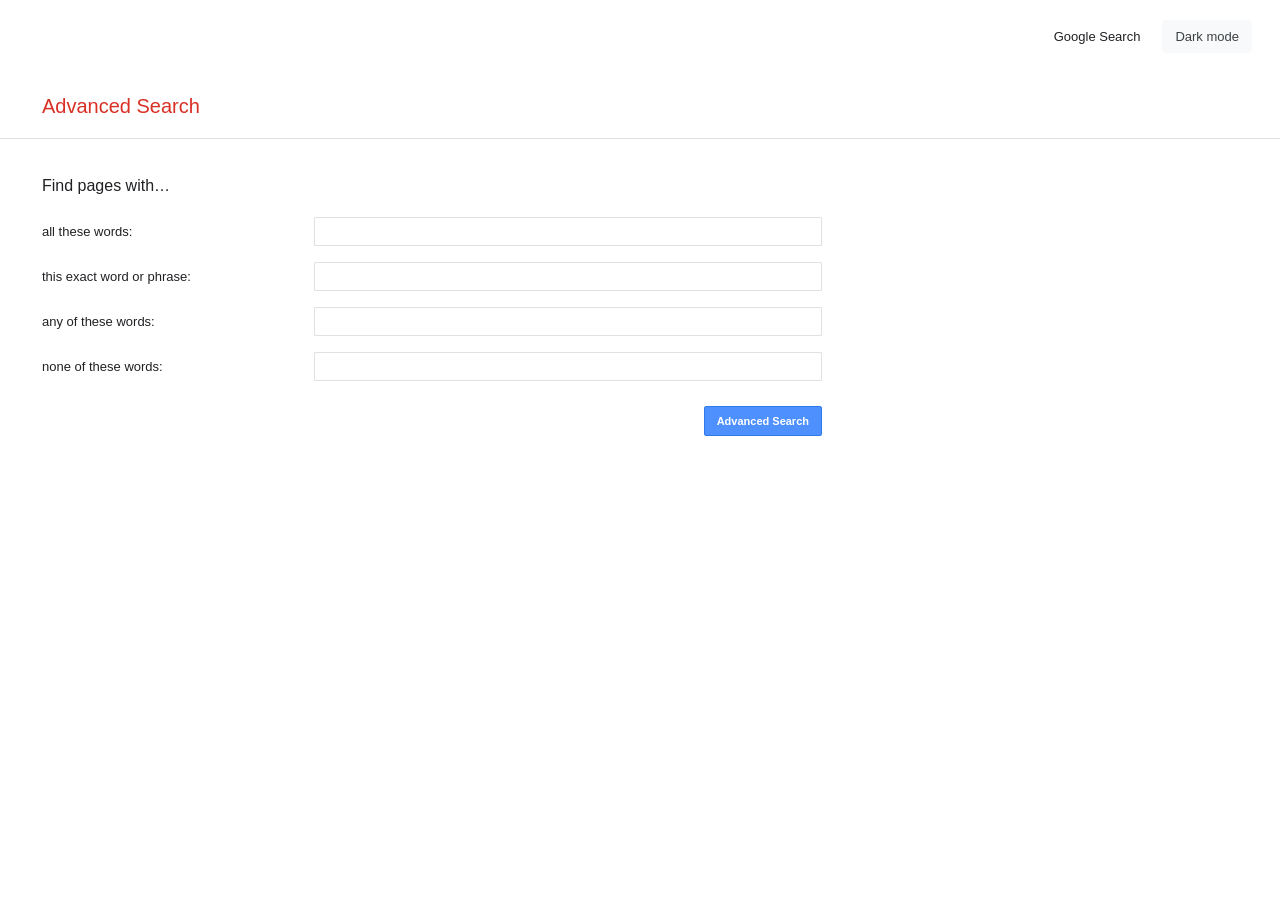
==== advanced.html @ 3ca193f4 "aaa" ====
<!DOCTYPE html>
<html lang="en">
    <head>
        <meta charset="UTF-8">
        <meta name="viewport" content="width=device-width, initial-scale=1">
        <title>Google Advanced Search</title>
        <link rel="stylesheet" href="style.css">
    </head>
    <body>
        <nav class="top-nav" aria-label="Search options">
            <a href="index.html">Google Search</a>
            <button class="theme-toggle" id="theme-toggle" type="button" aria-pressed="false">Dark mode</button>
        </nav>

        <header class="advanced-header">
            <h1>Advanced Search</h1>
        </header>
        <main class="advanced-main">
            <h2>Find pages with…</h2>
            <form action="https://www.google.com/search" method="get">
                <div class="advanced-row">
                    <label for="all-words">all these words:</label>
                    <input id="all-words" type="text" name="as_q">
                </div>
                <div class="advanced-row">
                    <label for="exact-phrase">this exact word or phrase:</label>
                    <input id="exact-phrase" type="text" name="as_epq">
                </div>
                <div class="advanced-row">
                    <label for="any-words">any of these words:</label>
                    <input id="any-words" type="text" name="as_oq">
                </div>
                <div class="advanced-row">
                    <label for="none-words">none of these words:</label>
                    <input id="none-words" type="text" name="as_eq">
                </div>
                <div class="advanced-submit">
                    <input type="submit" value="Advanced Search">
                </div>
            </form>
        </main>
        <script src="theme.js"></script>
    </body>
</html>
---- style.css ----
* {
    box-sizing: border-box;
}

:root {
    color-scheme: light;
    --page-background: #fff;
    --text-color: #202124;
    --muted-text-color: #70757a;
    --input-background: #fff;
    --input-border: #dfe1e5;
    --button-background: #f8f9fa;
    --button-text: #3c4043;
    --button-border: #f8f9fa;
}

body.dark-theme {
    color-scheme: dark;
    --page-background: #202124;
    --text-color: #e8eaed;
    --muted-text-color: #9aa0a6;
    --input-background: #303134;
    --input-border: #5f6368;
    --button-background: #303134;
    --button-text: #e8eaed;
    --button-border: #5f6368;
}

body {
    background: var(--page-background);
    color: var(--text-color);
    margin: 0;
    font-family: Arial, sans-serif;
    transition: background-color 180ms ease, color 180ms ease;
}

a {
    color: var(--text-color);
    font-size: 13px;
    text-decoration: none;
}

a:hover {
    text-decoration: underline;
}

.top-nav {
    align-items: center;
    display: flex;
    gap: 22px;
    justify-content: flex-end;
    padding: 20px 28px;
}

.theme-toggle {
    background: var(--button-background);
    border: 1px solid var(--button-border);
    border-radius: 4px;
    color: var(--button-text);
    cursor: pointer;
    font: inherit;
    font-size: 13px;
    padding: 8px 12px;
}

.theme-toggle:hover {
    border-color: #9aa0a6;
}

.theme-toggle:focus-visible {
    outline: 2px solid #4285f4;
    outline-offset: 2px;
}

.home {
    margin: 105px auto 0;
    max-width: 584px;
    padding: 0 20px;
    text-align: center;
}

.wordmark {
    font-family: "Product Sans", "Google Sans", Arial, sans-serif;
    font-size: 84px;
    font-weight: 500;
    letter-spacing: -7px;
    line-height: 1;
    margin: 0 0 29px;
}

.blue {
    color: #4285f4;
}

.red {
    color: #ea4335;
}

.yellow {
    color: #fbbc05;
}

.green {
    color: #34a853;
}

.search-box {
    background: var(--input-background);
    border: 1px solid var(--input-border);
    border-radius: 24px;
    color: var(--text-color);
    font-size: 16px;
    height: 46px;
    outline: none;
    padding: 0 20px;
    width: 100%;
}

.search-box:hover,
.search-box:focus {
    border-color: transparent;
    box-shadow: 0 1px 6px rgb(32 33 36 / 28%);
}

.search-buttons {
    display: flex;
    gap: 12px;
    justify-content: center;
    margin-top: 29px;
}

.button {
    background: var(--button-background);
    border: 1px solid var(--button-border);
    border-radius: 4px;
    color: var(--button-text);
    cursor: pointer;
    font-size: 14px;
    padding: 10px 16px;
}

.button:hover {
    border-color: #dadce0;
    box-shadow: 0 1px 1px rgb(0 0 0 / 10%);
}

.image-wordmark {
    position: relative;
}

.image-label {
    bottom: 3px;
    color: #4285f4;
    font-size: 16px;
    letter-spacing: 0;
    position: absolute;
    transform: translateX(7px);
}

.advanced-header {
    border-bottom: 1px solid var(--input-border);
    padding: 0 42px 20px;
}

.advanced-header h1 {
    color: #d93025;
    font-size: 20px;
    font-weight: 400;
    margin: 22px 0 0;
}

.advanced-main {
    margin: 38px 42px;
    max-width: 780px;
}

.advanced-main h2 {
    font-size: 16px;
    font-weight: 400;
    margin: 0 0 22px;
}

.advanced-row {
    align-items: center;
    display: grid;
    gap: 18px;
    grid-template-columns: minmax(190px, 1fr) minmax(250px, 2fr);
    margin: 0 0 16px;
}

.advanced-row label {
    font-size: 13px;
}

.advanced-row input {
    background: var(--input-background);
    border: 1px solid var(--input-border);
    border-radius: 1px;
    color: var(--text-color);
    font-size: 13px;
    height: 29px;
    padding: 4px 8px;
    width: 100%;
}

.advanced-row input:focus {
    border-color: #4d90fe;
    box-shadow: inset 0 1px 2px rgb(0 0 0 / 30%);
    outline: none;
}

.advanced-submit {
    display: flex;
    justify-content: flex-end;
    margin-left: calc(33.333% + 6px);
    margin-top: 25px;
}

.advanced-submit input {
    background: #4d90fe;
    border: 1px solid #3079ed;
    border-radius: 2px;
    color: #fff;
    cursor: pointer;
    font-size: 11px;
    font-weight: bold;
    height: 30px;
    padding: 0 12px;
}

.advanced-submit input:hover {
    background: #357ae8;
}

.visually-hidden {
    clip: rect(0, 0, 0, 0);
    clip-path: inset(50%);
    height: 1px;
    overflow: hidden;
    position: absolute;
    white-space: nowrap;
    width: 1px;
}

.ai-credit {
    bottom: 16px;
    color: var(--muted-text-color);
    font-family: "Google Sans", "Product Sans", Arial, sans-serif;
    font-size: 12px;
    left: 18px;
    position: fixed;
}

@media (max-width: 600px) {
    .home {
        margin-top: 70px;
    }

    .advanced-header {
        padding-left: 22px;
        padding-right: 22px;
    }

    .advanced-main {
        margin: 30px 22px;
    }

    .advanced-row {
        align-items: stretch;
        gap: 7px;
        grid-template-columns: 1fr;
    }

    .advanced-submit {
        margin-left: 0;
    }
}
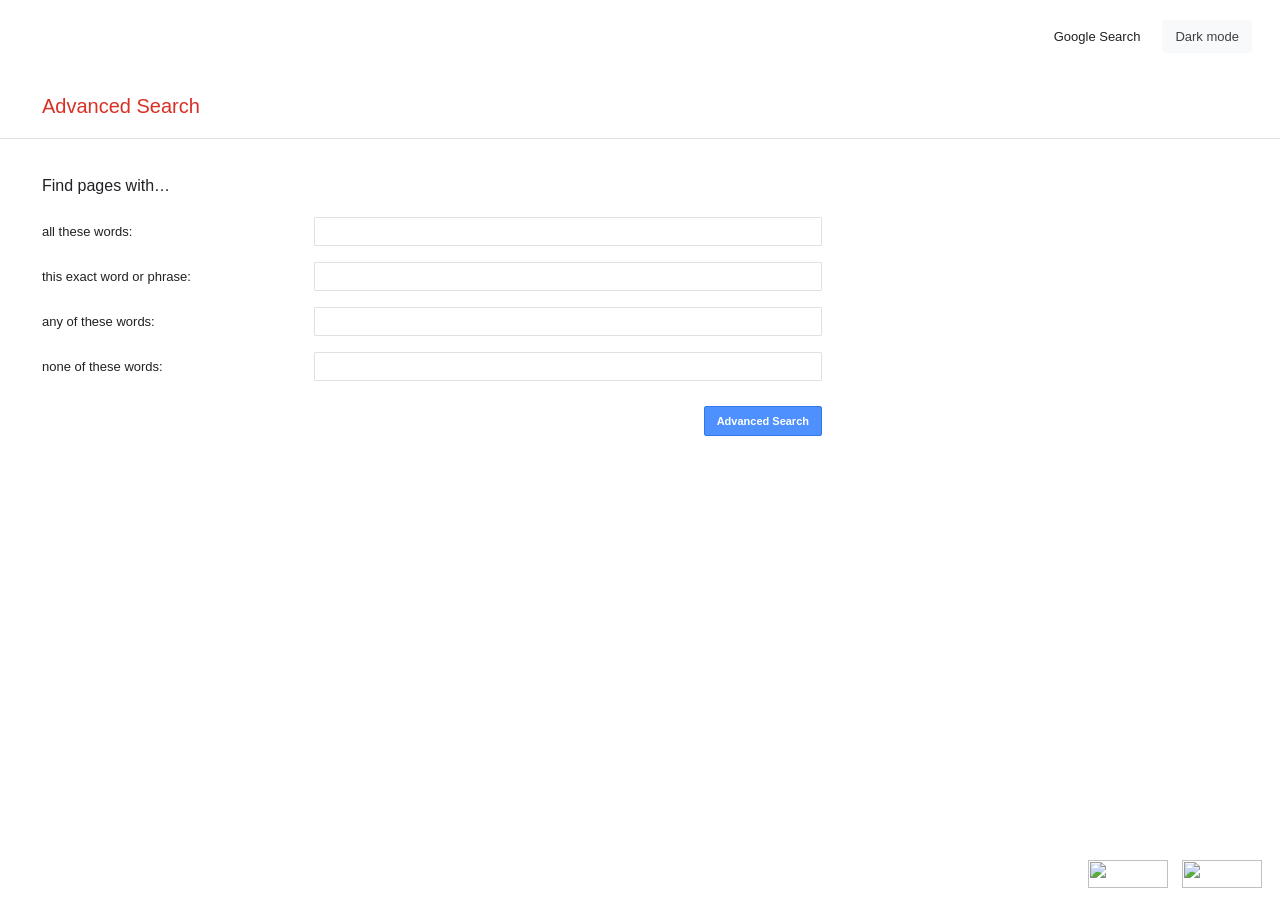
==== commit 35d51217: "aaa" ====
--- a/advanced.html
+++ b/advanced.html
@@ -39,6 +39,15 @@
                 </div>
             </form>
         </main>
+        <nav class="validator-links" aria-label="Validators">
+            <a id="html-validator" href="https://validator.w3.org/nu/" aria-label="Validate HTML">
+                <img src="https://www.w3.org/Icons/valid-html401" alt="">
+            </a>
+            <a id="css-validator" href="https://jigsaw.w3.org/css-validator/" aria-label="Validate CSS">
+                <img src="https://jigsaw.w3.org/css-validator/images/vcss" alt="">
+            </a>
+        </nav>
+        <script src="validators.js"></script>
         <script src="theme.js"></script>
     </body>
 </html>
--- a/style.css
+++ b/style.css
@@ -233,10 +233,11 @@
 }
 
 .visually-hidden {
-    clip: rect(0, 0, 0, 0);
-    clip-path: inset(50%);
+    border: 0;
     height: 1px;
+    margin: -1px;
     overflow: hidden;
+    padding: 0;
     position: absolute;
     white-space: nowrap;
     width: 1px;
@@ -251,6 +252,35 @@
     position: fixed;
 }
 
+.validator-links {
+    bottom: 12px;
+    display: flex;
+    gap: 14px;
+    position: fixed;
+    right: 18px;
+}
+
+.validator-links a {
+    color: var(--muted-text-color);
+    display: flex;
+    width: 80px;
+    height: 28px;
+}
+
+.validator-links a:hover {
+    color: var(--text-color);
+}
+
+.validator-links img {
+    height: 100%;
+    object-fit: contain;
+    width: 100%;
+}
+
+.validator-links #css-validator img {
+    border: 0;
+}
+
 @media (max-width: 600px) {
     .home {
         margin-top: 70px;
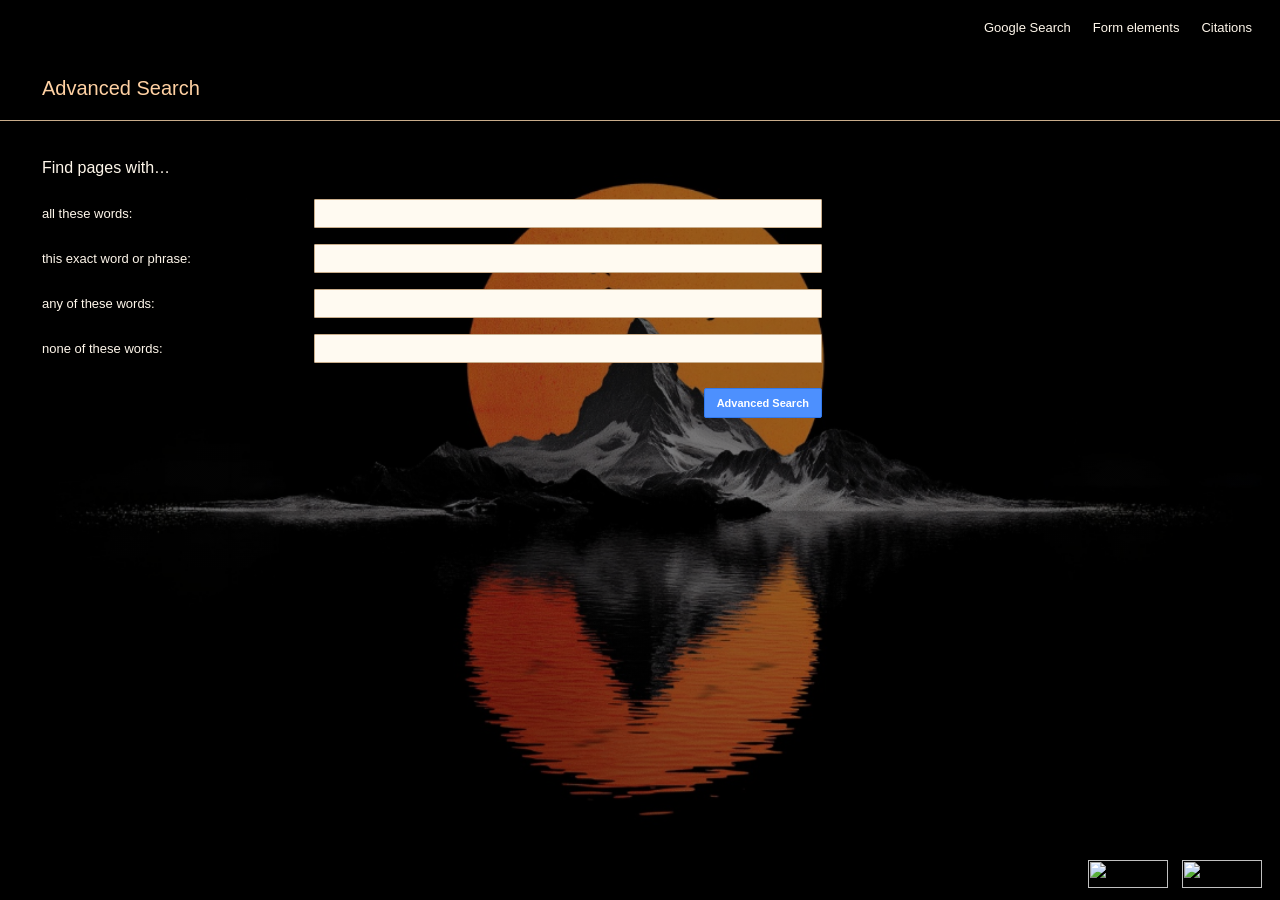
==== commit f9df99cf: "Add form showcase and citations Co-authored-by: Copilot <223556219+Copilot@users.noreply.github.com>" ====
--- a/advanced.html
+++ b/advanced.html
@@ -9,7 +9,8 @@
     <body>
         <nav class="top-nav" aria-label="Search options">
             <a href="index.html">Google Search</a>
-            <button class="theme-toggle" id="theme-toggle" type="button" aria-pressed="false">Dark mode</button>
+            <a href="forms.html">Form elements</a>
+            <a href="https://github.com/Matyas6769/googlesearch/blob/main/citace.md">Citations</a>
         </nav>
 
         <header class="advanced-header">
@@ -40,14 +41,12 @@
             </form>
         </main>
         <nav class="validator-links" aria-label="Validators">
-            <a id="html-validator" href="https://validator.w3.org/nu/" aria-label="Validate HTML">
+            <a href="https://validator.w3.org/nu/?doc=https%3A%2F%2Fmatyas6769.github.io%2Fmatyasgoogle%2Fadvanced.html" aria-label="Validate HTML">
                 <img src="https://www.w3.org/Icons/valid-html401" alt="">
             </a>
-            <a id="css-validator" href="https://jigsaw.w3.org/css-validator/" aria-label="Validate CSS">
+            <a href="https://jigsaw.w3.org/css-validator/validator?uri=https%3A%2F%2Fmatyas6769.github.io%2Fmatyasgoogle%2Fstyle.css" aria-label="Validate CSS">
                 <img src="https://jigsaw.w3.org/css-validator/images/vcss" alt="">
             </a>
         </nav>
-        <script src="validators.js"></script>
-        <script src="theme.js"></script>
     </body>
 </html>
--- a/style.css
+++ b/style.css
@@ -4,34 +4,27 @@
 
 :root {
     color-scheme: light;
-    --page-background: #fff;
-    --text-color: #202124;
-    --muted-text-color: #70757a;
-    --input-background: #fff;
-    --input-border: #dfe1e5;
-    --button-background: #f8f9fa;
-    --button-text: #3c4043;
-    --button-border: #f8f9fa;
-}
-
-body.dark-theme {
-    color-scheme: dark;
-    --page-background: #202124;
-    --text-color: #e8eaed;
-    --muted-text-color: #9aa0a6;
-    --input-background: #303134;
-    --input-border: #5f6368;
-    --button-background: #303134;
-    --button-text: #e8eaed;
-    --button-border: #5f6368;
+    --text-color: #fff7eb;
+    --muted-text-color: #f0dfc9;
+    --input-background: #fffaf1;
+    --input-border: #c9ad8b;
+    --button-background: #f4e6d1;
+    --button-text: #38291e;
+    --button-border: #d8bd9b;
 }
 
 body {
-    background: var(--page-background);
+    background-color: #ead5b6;
+    background-image:
+        linear-gradient(rgb(0 0 0 / 38%), rgb(0 0 0 / 38%)),
+        url("autumn-wallpaper.png");
+    background-attachment: fixed;
+    background-position: center;
+    background-size: cover;
     color: var(--text-color);
+    min-height: 100vh;
     margin: 0;
     font-family: Arial, sans-serif;
-    transition: background-color 180ms ease, color 180ms ease;
 }
 
 a {
@@ -50,26 +43,6 @@
     gap: 22px;
     justify-content: flex-end;
     padding: 20px 28px;
-}
-
-.theme-toggle {
-    background: var(--button-background);
-    border: 1px solid var(--button-border);
-    border-radius: 4px;
-    color: var(--button-text);
-    cursor: pointer;
-    font: inherit;
-    font-size: 13px;
-    padding: 8px 12px;
-}
-
-.theme-toggle:hover {
-    border-color: #9aa0a6;
-}
-
-.theme-toggle:focus-visible {
-    outline: 2px solid #4285f4;
-    outline-offset: 2px;
 }
 
 .home {
@@ -82,10 +55,14 @@
 .wordmark {
     font-family: "Product Sans", "Google Sans", Arial, sans-serif;
     font-size: 84px;
-    font-weight: 500;
+    font-weight: 700;
     letter-spacing: -7px;
     line-height: 1;
     margin: 0 0 29px;
+}
+
+.wordmark > span:not(.image-label) {
+    color: #fff;
 }
 
 .blue {
@@ -108,7 +85,7 @@
     background: var(--input-background);
     border: 1px solid var(--input-border);
     border-radius: 24px;
-    color: var(--text-color);
+    color: #202124;
     font-size: 16px;
     height: 46px;
     outline: none;
@@ -163,7 +140,7 @@
 }
 
 .advanced-header h1 {
-    color: #d93025;
+    color: #ffd1a3;
     font-size: 20px;
     font-weight: 400;
     margin: 22px 0 0;
@@ -196,7 +173,7 @@
     background: var(--input-background);
     border: 1px solid var(--input-border);
     border-radius: 1px;
-    color: var(--text-color);
+    color: #202124;
     font-size: 13px;
     height: 29px;
     padding: 4px 8px;
@@ -232,6 +209,154 @@
     background: #357ae8;
 }
 
+.forms-main {
+    margin: 34px auto 100px;
+    max-width: 1080px;
+    padding: 0 24px;
+}
+
+.forms-main h1 {
+    margin: 0 0 10px;
+}
+
+.forms-intro {
+    margin: 0 0 24px;
+}
+
+.forms-panel {
+    background: rgb(255 250 241 / 96%);
+    border: 1px solid var(--input-border);
+    border-radius: 12px;
+    box-shadow: 0 12px 36px rgb(0 0 0 / 24%);
+    color: #38291e;
+    padding: 28px;
+}
+
+.forms-panel h2 {
+    font-size: 19px;
+    margin: 0 0 20px;
+}
+
+.form-grid {
+    display: grid;
+    gap: 20px;
+    grid-template-columns: repeat(auto-fit, minmax(220px, 1fr));
+}
+
+.form-field {
+    display: flex;
+    flex-direction: column;
+    gap: 7px;
+}
+
+.form-field label,
+.form-field legend {
+    font-size: 13px;
+    font-weight: bold;
+}
+
+.form-field input:not([type="checkbox"]):not([type="radio"]):not([type="range"]):not([type="color"]),
+.form-field select,
+.form-field textarea {
+    background: #fff;
+    border: 1px solid #b9a58d;
+    border-radius: 5px;
+    color: #202124;
+    font: inherit;
+    min-height: 40px;
+    padding: 8px 10px;
+    width: 100%;
+}
+
+.form-field input[type="file"] {
+    padding: 7px;
+}
+
+.form-field input[type="color"] {
+    background: #fff;
+    border: 1px solid #b9a58d;
+    border-radius: 5px;
+    height: 40px;
+    padding: 4px;
+    width: 100%;
+}
+
+.form-field input[type="range"] {
+    accent-color: #b85d36;
+    width: 100%;
+}
+
+.form-field textarea {
+    min-height: 110px;
+    resize: vertical;
+}
+
+.form-field fieldset {
+    border: 1px solid #c9ad8b;
+    border-radius: 6px;
+    margin: 0;
+    min-height: 100%;
+    padding: 12px;
+}
+
+.choice-list {
+    display: flex;
+    flex-wrap: wrap;
+    gap: 10px 18px;
+    margin-top: 8px;
+}
+
+.choice-list label {
+    align-items: center;
+    display: inline-flex;
+    font-weight: normal;
+    gap: 7px;
+}
+
+.form-actions {
+    border-top: 1px solid #d8c6ae;
+    display: flex;
+    flex-wrap: wrap;
+    gap: 12px;
+    margin-top: 26px;
+    padding-top: 20px;
+}
+
+.form-actions button,
+.form-actions input {
+    background: #f4e6d1;
+    border: 1px solid #b9a58d;
+    border-radius: 5px;
+    color: #38291e;
+    cursor: pointer;
+    font: inherit;
+    padding: 10px 16px;
+}
+
+.form-actions .primary-action {
+    background: #8c472d;
+    border-color: #8c472d;
+    color: #fff;
+}
+
+.form-actions input[type="image"] {
+    border-radius: 5px;
+    height: 40px;
+    object-fit: cover;
+    width: 72px;
+}
+
+.form-actions button:hover,
+.form-actions input:hover {
+    filter: brightness(.94);
+}
+
+.form-note {
+    color: #705b49;
+    font-size: 13px;
+    margin: 18px 0 0;
+}
+
 .visually-hidden {
     border: 0;
     height: 1px;
@@ -304,4 +429,13 @@
     .advanced-submit {
         margin-left: 0;
     }
-}
+
+    .forms-main {
+        margin-top: 24px;
+        padding: 0 14px;
+    }
+
+    .forms-panel {
+        padding: 18px;
+    }
+}
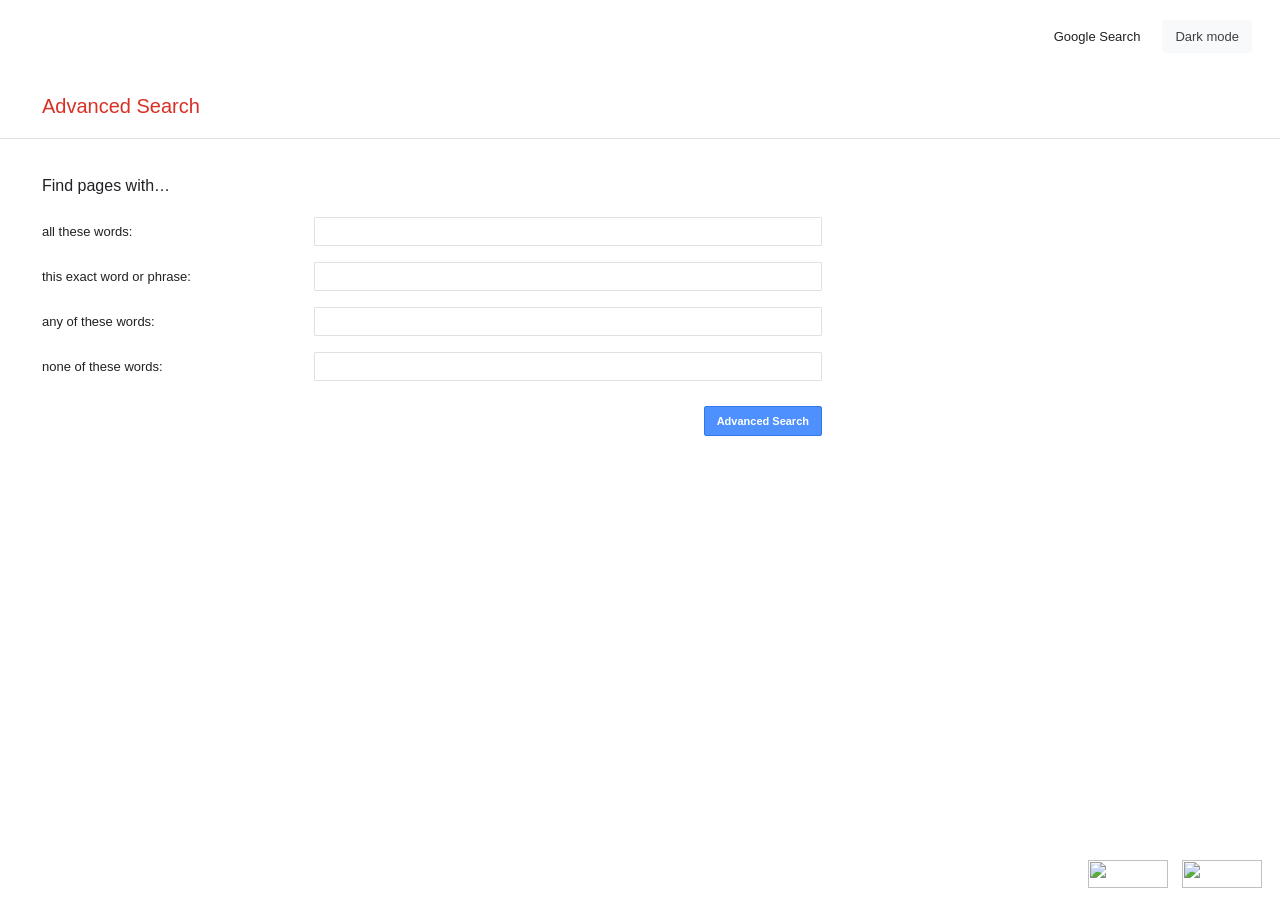
==== commit 8544410f: "aaa" ====
--- a/advanced.html
+++ b/advanced.html
@@ -9,8 +9,7 @@
     <body>
         <nav class="top-nav" aria-label="Search options">
             <a href="index.html">Google Search</a>
-            <a href="forms.html">Form elements</a>
-            <a href="https://github.com/Matyas6769/googlesearch/blob/main/citace.md">Citations</a>
+            <button class="theme-toggle" id="theme-toggle" type="button" aria-pressed="false">Dark mode</button>
         </nav>
 
         <header class="advanced-header">
@@ -41,12 +40,14 @@
             </form>
         </main>
         <nav class="validator-links" aria-label="Validators">
-            <a href="https://validator.w3.org/nu/?doc=https%3A%2F%2Fmatyas6769.github.io%2Fmatyasgoogle%2Fadvanced.html" aria-label="Validate HTML">
+            <a id="html-validator" href="https://validator.w3.org/nu/" aria-label="Validate HTML">
                 <img src="https://www.w3.org/Icons/valid-html401" alt="">
             </a>
-            <a href="https://jigsaw.w3.org/css-validator/validator?uri=https%3A%2F%2Fmatyas6769.github.io%2Fmatyasgoogle%2Fstyle.css" aria-label="Validate CSS">
+            <a id="css-validator" href="https://jigsaw.w3.org/css-validator/" aria-label="Validate CSS">
                 <img src="https://jigsaw.w3.org/css-validator/images/vcss" alt="">
             </a>
         </nav>
+        <script src="validators.js"></script>
+        <script src="theme.js"></script>
     </body>
 </html>
--- a/style.css
+++ b/style.css
@@ -4,27 +4,34 @@
 
 :root {
     color-scheme: light;
-    --text-color: #fff7eb;
-    --muted-text-color: #f0dfc9;
-    --input-background: #fffaf1;
-    --input-border: #c9ad8b;
-    --button-background: #f4e6d1;
-    --button-text: #38291e;
-    --button-border: #d8bd9b;
+    --page-background: #fff;
+    --text-color: #202124;
+    --muted-text-color: #70757a;
+    --input-background: #fff;
+    --input-border: #dfe1e5;
+    --button-background: #f8f9fa;
+    --button-text: #3c4043;
+    --button-border: #f8f9fa;
+}
+
+body.dark-theme {
+    color-scheme: dark;
+    --page-background: #202124;
+    --text-color: #e8eaed;
+    --muted-text-color: #9aa0a6;
+    --input-background: #303134;
+    --input-border: #5f6368;
+    --button-background: #303134;
+    --button-text: #e8eaed;
+    --button-border: #5f6368;
 }
 
 body {
-    background-color: #ead5b6;
-    background-image:
-        linear-gradient(rgb(0 0 0 / 38%), rgb(0 0 0 / 38%)),
-        url("autumn-wallpaper.png");
-    background-attachment: fixed;
-    background-position: center;
-    background-size: cover;
-    color: var(--text-color);
-    min-height: 100vh;
+    background: var(--page-background);
+    color: var(--text-color);
     margin: 0;
     font-family: Arial, sans-serif;
+    transition: background-color 180ms ease, color 180ms ease;
 }
 
 a {
@@ -43,6 +50,26 @@
     gap: 22px;
     justify-content: flex-end;
     padding: 20px 28px;
+}
+
+.theme-toggle {
+    background: var(--button-background);
+    border: 1px solid var(--button-border);
+    border-radius: 4px;
+    color: var(--button-text);
+    cursor: pointer;
+    font: inherit;
+    font-size: 13px;
+    padding: 8px 12px;
+}
+
+.theme-toggle:hover {
+    border-color: #9aa0a6;
+}
+
+.theme-toggle:focus-visible {
+    outline: 2px solid #4285f4;
+    outline-offset: 2px;
 }
 
 .home {
@@ -55,14 +82,10 @@
 .wordmark {
     font-family: "Product Sans", "Google Sans", Arial, sans-serif;
     font-size: 84px;
-    font-weight: 700;
+    font-weight: 500;
     letter-spacing: -7px;
     line-height: 1;
     margin: 0 0 29px;
-}
-
-.wordmark > span:not(.image-label) {
-    color: #fff;
 }
 
 .blue {
@@ -85,7 +108,7 @@
     background: var(--input-background);
     border: 1px solid var(--input-border);
     border-radius: 24px;
-    color: #202124;
+    color: var(--text-color);
     font-size: 16px;
     height: 46px;
     outline: none;
@@ -140,7 +163,7 @@
 }
 
 .advanced-header h1 {
-    color: #ffd1a3;
+    color: #d93025;
     font-size: 20px;
     font-weight: 400;
     margin: 22px 0 0;
@@ -173,7 +196,7 @@
     background: var(--input-background);
     border: 1px solid var(--input-border);
     border-radius: 1px;
-    color: #202124;
+    color: var(--text-color);
     font-size: 13px;
     height: 29px;
     padding: 4px 8px;
@@ -209,154 +232,6 @@
     background: #357ae8;
 }
 
-.forms-main {
-    margin: 34px auto 100px;
-    max-width: 1080px;
-    padding: 0 24px;
-}
-
-.forms-main h1 {
-    margin: 0 0 10px;
-}
-
-.forms-intro {
-    margin: 0 0 24px;
-}
-
-.forms-panel {
-    background: rgb(255 250 241 / 96%);
-    border: 1px solid var(--input-border);
-    border-radius: 12px;
-    box-shadow: 0 12px 36px rgb(0 0 0 / 24%);
-    color: #38291e;
-    padding: 28px;
-}
-
-.forms-panel h2 {
-    font-size: 19px;
-    margin: 0 0 20px;
-}
-
-.form-grid {
-    display: grid;
-    gap: 20px;
-    grid-template-columns: repeat(auto-fit, minmax(220px, 1fr));
-}
-
-.form-field {
-    display: flex;
-    flex-direction: column;
-    gap: 7px;
-}
-
-.form-field label,
-.form-field legend {
-    font-size: 13px;
-    font-weight: bold;
-}
-
-.form-field input:not([type="checkbox"]):not([type="radio"]):not([type="range"]):not([type="color"]),
-.form-field select,
-.form-field textarea {
-    background: #fff;
-    border: 1px solid #b9a58d;
-    border-radius: 5px;
-    color: #202124;
-    font: inherit;
-    min-height: 40px;
-    padding: 8px 10px;
-    width: 100%;
-}
-
-.form-field input[type="file"] {
-    padding: 7px;
-}
-
-.form-field input[type="color"] {
-    background: #fff;
-    border: 1px solid #b9a58d;
-    border-radius: 5px;
-    height: 40px;
-    padding: 4px;
-    width: 100%;
-}
-
-.form-field input[type="range"] {
-    accent-color: #b85d36;
-    width: 100%;
-}
-
-.form-field textarea {
-    min-height: 110px;
-    resize: vertical;
-}
-
-.form-field fieldset {
-    border: 1px solid #c9ad8b;
-    border-radius: 6px;
-    margin: 0;
-    min-height: 100%;
-    padding: 12px;
-}
-
-.choice-list {
-    display: flex;
-    flex-wrap: wrap;
-    gap: 10px 18px;
-    margin-top: 8px;
-}
-
-.choice-list label {
-    align-items: center;
-    display: inline-flex;
-    font-weight: normal;
-    gap: 7px;
-}
-
-.form-actions {
-    border-top: 1px solid #d8c6ae;
-    display: flex;
-    flex-wrap: wrap;
-    gap: 12px;
-    margin-top: 26px;
-    padding-top: 20px;
-}
-
-.form-actions button,
-.form-actions input {
-    background: #f4e6d1;
-    border: 1px solid #b9a58d;
-    border-radius: 5px;
-    color: #38291e;
-    cursor: pointer;
-    font: inherit;
-    padding: 10px 16px;
-}
-
-.form-actions .primary-action {
-    background: #8c472d;
-    border-color: #8c472d;
-    color: #fff;
-}
-
-.form-actions input[type="image"] {
-    border-radius: 5px;
-    height: 40px;
-    object-fit: cover;
-    width: 72px;
-}
-
-.form-actions button:hover,
-.form-actions input:hover {
-    filter: brightness(.94);
-}
-
-.form-note {
-    color: #705b49;
-    font-size: 13px;
-    margin: 18px 0 0;
-}
-
 .visually-hidden {
     border: 0;
     height: 1px;
@@ -429,13 +304,4 @@
     .advanced-submit {
         margin-left: 0;
     }
-
-    .forms-main {
-        margin-top: 24px;
-        padding: 0 14px;
-    }
-
-    .forms-panel {
-        padding: 18px;
-    }
-}
+}
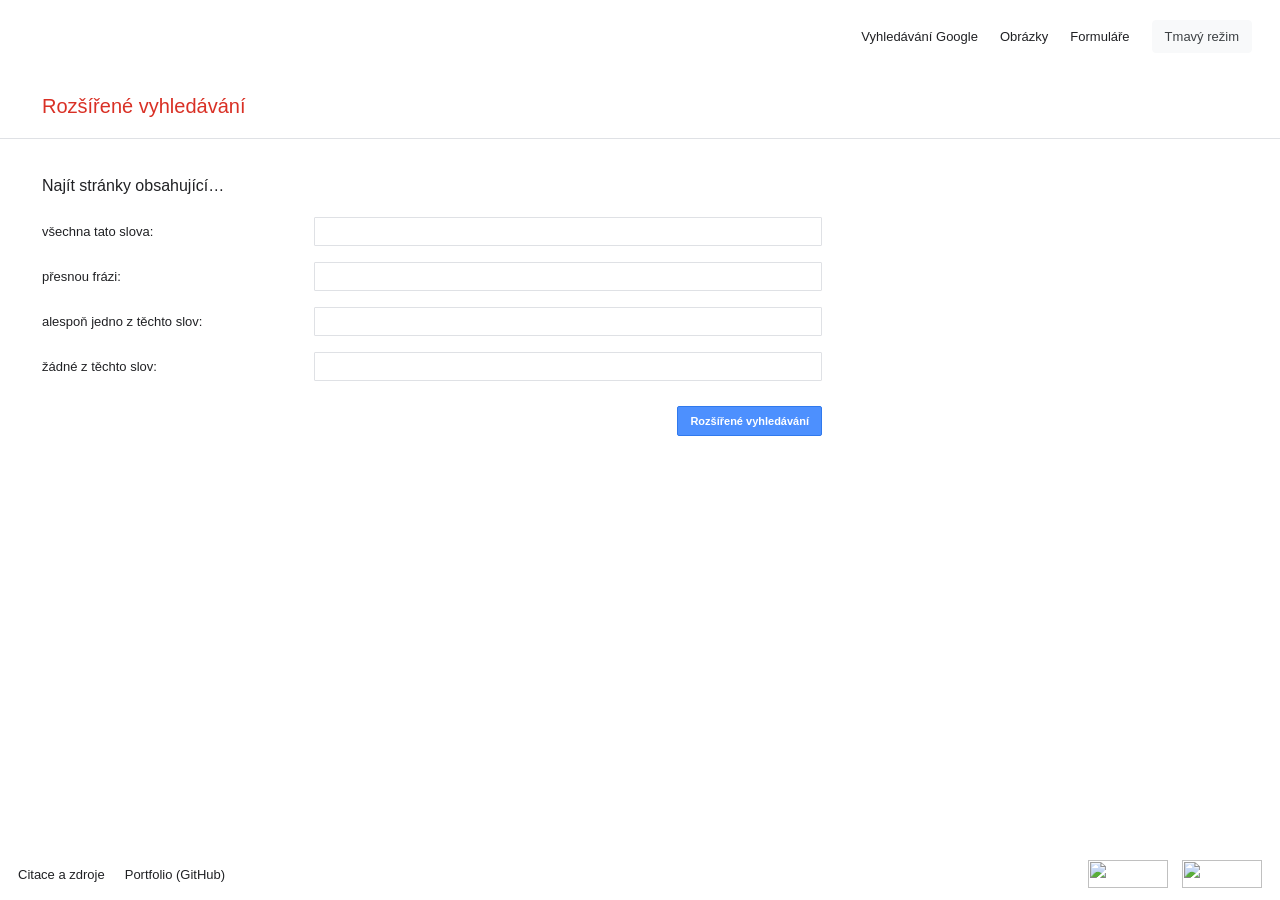
==== commit 4cac41de: "Add Czech search project pages and citations Co-authored-by: Copilot <223556219+Copilot@users.norepl" ====
--- a/advanced.html
+++ b/advanced.html
@@ -1,52 +1,60 @@
 <!DOCTYPE html>
-<html lang="en">
+<html lang="cs">
     <head>
         <meta charset="UTF-8">
         <meta name="viewport" content="width=device-width, initial-scale=1">
-        <title>Google Advanced Search</title>
+        <title>Rozšířené vyhledávání Google</title>
         <link rel="stylesheet" href="style.css">
     </head>
     <body>
-        <nav class="top-nav" aria-label="Search options">
-            <a href="index.html">Google Search</a>
-            <button class="theme-toggle" id="theme-toggle" type="button" aria-pressed="false">Dark mode</button>
+        <nav class="top-nav" aria-label="Možnosti vyhledávání">
+            <a href="index.html">Vyhledávání Google</a>
+            <a href="image.html">Obrázky</a>
+            <a href="forms.html">Formuláře</a>
+            <button class="theme-toggle" id="theme-toggle" type="button" aria-pressed="false">Tmavý režim</button>
         </nav>
 
         <header class="advanced-header">
-            <h1>Advanced Search</h1>
+            <h1>Rozšířené vyhledávání</h1>
         </header>
         <main class="advanced-main">
-            <h2>Find pages with…</h2>
+            <h2>Najít stránky obsahující…</h2>
             <form action="https://www.google.com/search" method="get">
                 <div class="advanced-row">
-                    <label for="all-words">all these words:</label>
+                    <label for="all-words">všechna tato slova:</label>
                     <input id="all-words" type="text" name="as_q">
                 </div>
                 <div class="advanced-row">
-                    <label for="exact-phrase">this exact word or phrase:</label>
+                    <label for="exact-phrase">přesnou frázi:</label>
                     <input id="exact-phrase" type="text" name="as_epq">
                 </div>
                 <div class="advanced-row">
-                    <label for="any-words">any of these words:</label>
+                    <label for="any-words">alespoň jedno z těchto slov:</label>
                     <input id="any-words" type="text" name="as_oq">
                 </div>
                 <div class="advanced-row">
-                    <label for="none-words">none of these words:</label>
+                    <label for="none-words">žádné z těchto slov:</label>
                     <input id="none-words" type="text" name="as_eq">
                 </div>
                 <div class="advanced-submit">
-                    <input type="submit" value="Advanced Search">
+                    <input type="submit" value="Rozšířené vyhledávání">
                 </div>
             </form>
         </main>
-        <nav class="validator-links" aria-label="Validators">
-            <a id="html-validator" href="https://validator.w3.org/nu/" aria-label="Validate HTML">
-                <img src="https://www.w3.org/Icons/valid-html401" alt="">
-            </a>
-            <a id="css-validator" href="https://jigsaw.w3.org/css-validator/" aria-label="Validate CSS">
-                <img src="https://jigsaw.w3.org/css-validator/images/vcss" alt="">
-            </a>
-        </nav>
+        <footer class="site-footer">
+            <div class="footer-links">
+                <a href="https://github.com/Matyas6769/matyasgoogle/blob/main/citace.md">Citace a zdroje</a>
+                <a href="https://github.com/Matyas6769">Portfolio (GitHub)</a>
+            </div>
+            <nav class="validator-links" aria-label="Validátory">
+                <a id="html-validator" href="https://validator.w3.org/nu/" aria-label="Validovat HTML">
+                    <img src="https://www.w3.org/Icons/valid-html401" alt="">
+                </a>
+                <a id="css-validator" href="https://jigsaw.w3.org/css-validator/" aria-label="Validovat CSS">
+                    <img src="https://jigsaw.w3.org/css-validator/images/vcss" alt="">
+                </a>
+            </nav>
+        </footer>
         <script src="validators.js"></script>
         <script src="theme.js"></script>
     </body>
--- a/style.css
+++ b/style.css
@@ -30,6 +30,7 @@
     background: var(--page-background);
     color: var(--text-color);
     margin: 0;
+    padding-bottom: 64px;
     font-family: Arial, sans-serif;
     transition: background-color 180ms ease, color 180ms ease;
 }
@@ -244,20 +245,37 @@
 }
 
 .ai-credit {
-    bottom: 16px;
     color: var(--muted-text-color);
     font-family: "Google Sans", "Product Sans", Arial, sans-serif;
     font-size: 12px;
-    left: 18px;
+}
+
+.site-footer {
+    align-items: center;
+    background: var(--page-background);
+    bottom: 0;
+    display: flex;
+    flex-wrap: wrap;
+    gap: 12px 24px;
+    justify-content: space-between;
+    left: 0;
+    padding: 12px 18px;
     position: fixed;
+    right: 0;
+    z-index: 1;
+}
+
+.footer-links {
+    align-items: center;
+    display: flex;
+    flex-wrap: wrap;
+    gap: 12px 20px;
 }
 
 .validator-links {
-    bottom: 12px;
     display: flex;
     gap: 14px;
-    position: fixed;
-    right: 18px;
+    margin-left: auto;
 }
 
 .validator-links a {
@@ -281,6 +299,131 @@
     border: 0;
 }
 
+.forms-main {
+    margin: 28px auto;
+    max-width: 960px;
+    padding: 0 24px;
+}
+
+.forms-main > h1 {
+    font-size: 28px;
+    font-weight: 400;
+    margin-bottom: 8px;
+}
+
+.forms-intro {
+    color: var(--muted-text-color);
+    margin-top: 0;
+}
+
+.forms-grid {
+    display: grid;
+    gap: 20px;
+    grid-template-columns: repeat(2, minmax(0, 1fr));
+    margin-top: 26px;
+}
+
+.form-card {
+    border: 1px solid var(--input-border);
+    border-radius: 8px;
+    min-width: 0;
+    padding: 20px;
+}
+
+.form-card legend,
+.form-card h2 {
+    font-size: 17px;
+    font-weight: 500;
+    padding: 0 6px;
+}
+
+.form-field {
+    display: grid;
+    gap: 7px;
+    margin: 14px 0;
+}
+
+.form-field > label,
+.form-card label {
+    font-size: 13px;
+}
+
+.form-field input:not([type="checkbox"]):not([type="radio"]):not([type="range"]):not([type="color"]):not([type="file"]),
+.form-field select,
+.form-field textarea {
+    background: var(--input-background);
+    border: 1px solid var(--input-border);
+    border-radius: 4px;
+    color: var(--text-color);
+    font: inherit;
+    min-height: 38px;
+    padding: 8px 10px;
+    width: 100%;
+}
+
+.form-field textarea {
+    min-height: 100px;
+    resize: vertical;
+}
+
+.form-options {
+    display: grid;
+    gap: 10px;
+    margin: 14px 0;
+}
+
+.form-options label {
+    align-items: center;
+    display: flex;
+    gap: 9px;
+}
+
+.form-field input[type="range"] {
+    accent-color: #4285f4;
+    width: 100%;
+}
+
+.form-field input[type="color"] {
+    background: var(--input-background);
+    border: 1px solid var(--input-border);
+    height: 40px;
+    padding: 3px;
+    width: 64px;
+}
+
+.form-field input[type="file"] {
+    color: var(--text-color);
+    font: inherit;
+}
+
+.form-help {
+    color: var(--muted-text-color);
+    font-size: 12px;
+}
+
+.form-actions {
+    display: flex;
+    flex-wrap: wrap;
+    gap: 10px;
+    margin-top: 20px;
+}
+
+.form-actions button {
+    background: var(--button-background);
+    border: 1px solid var(--input-border);
+    border-radius: 4px;
+    color: var(--button-text);
+    cursor: pointer;
+    font: inherit;
+    padding: 9px 14px;
+}
+
+.form-actions button[type="button"] {
+    background: #4285f4;
+    border-color: #4285f4;
+    color: #fff;
+}
+
 @media (max-width: 600px) {
     .home {
         margin-top: 70px;
@@ -304,4 +447,17 @@
     .advanced-submit {
         margin-left: 0;
     }
-}
+
+    .forms-grid {
+        grid-template-columns: 1fr;
+    }
+
+    .site-footer {
+        align-items: flex-end;
+        padding: 10px 12px;
+    }
+
+    .footer-links {
+        gap: 8px 12px;
+    }
+}
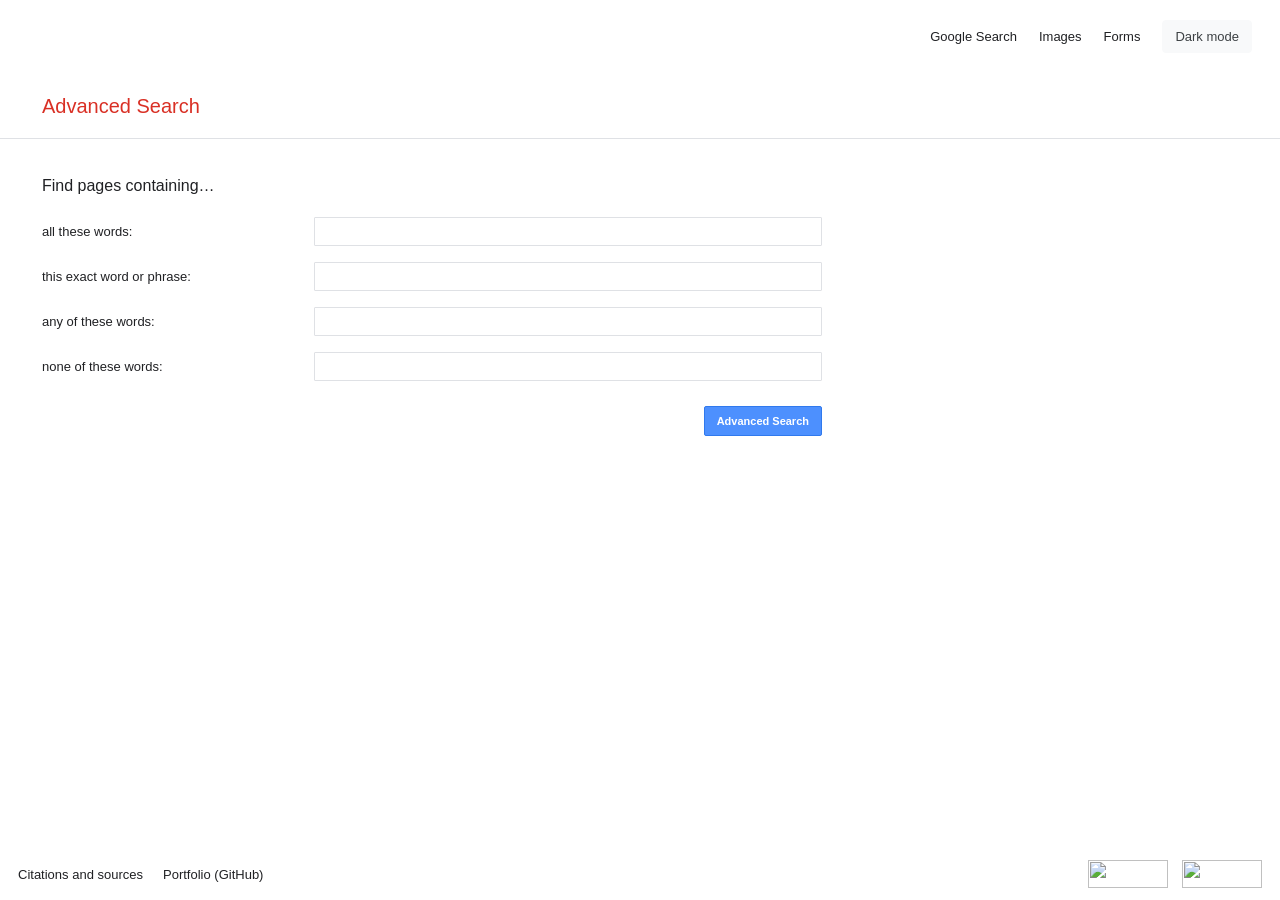
==== commit cf14ab75: "Translate search project pages into English Co-authored-by: Copilot <223556219+Copilot@users.noreply" ====
--- a/advanced.html
+++ b/advanced.html
@@ -1,56 +1,56 @@
 <!DOCTYPE html>
-<html lang="cs">
+<html lang="en">
     <head>
         <meta charset="UTF-8">
         <meta name="viewport" content="width=device-width, initial-scale=1">
-        <title>Rozšířené vyhledávání Google</title>
+        <title>Google Advanced Search</title>
         <link rel="stylesheet" href="style.css">
     </head>
     <body>
-        <nav class="top-nav" aria-label="Možnosti vyhledávání">
-            <a href="index.html">Vyhledávání Google</a>
-            <a href="image.html">Obrázky</a>
-            <a href="forms.html">Formuláře</a>
-            <button class="theme-toggle" id="theme-toggle" type="button" aria-pressed="false">Tmavý režim</button>
+        <nav class="top-nav" aria-label="Search options">
+            <a href="index.html">Google Search</a>
+            <a href="image.html">Images</a>
+            <a href="forms.html">Forms</a>
+            <button class="theme-toggle" id="theme-toggle" type="button" aria-pressed="false">Dark mode</button>
         </nav>
 
         <header class="advanced-header">
-            <h1>Rozšířené vyhledávání</h1>
+            <h1>Advanced Search</h1>
         </header>
         <main class="advanced-main">
-            <h2>Najít stránky obsahující…</h2>
+            <h2>Find pages containing…</h2>
             <form action="https://www.google.com/search" method="get">
                 <div class="advanced-row">
-                    <label for="all-words">všechna tato slova:</label>
+                    <label for="all-words">all these words:</label>
                     <input id="all-words" type="text" name="as_q">
                 </div>
                 <div class="advanced-row">
-                    <label for="exact-phrase">přesnou frázi:</label>
+                    <label for="exact-phrase">this exact word or phrase:</label>
                     <input id="exact-phrase" type="text" name="as_epq">
                 </div>
                 <div class="advanced-row">
-                    <label for="any-words">alespoň jedno z těchto slov:</label>
+                    <label for="any-words">any of these words:</label>
                     <input id="any-words" type="text" name="as_oq">
                 </div>
                 <div class="advanced-row">
-                    <label for="none-words">žádné z těchto slov:</label>
+                    <label for="none-words">none of these words:</label>
                     <input id="none-words" type="text" name="as_eq">
                 </div>
                 <div class="advanced-submit">
-                    <input type="submit" value="Rozšířené vyhledávání">
+                    <input type="submit" value="Advanced Search">
                 </div>
             </form>
         </main>
         <footer class="site-footer">
             <div class="footer-links">
-                <a href="https://github.com/Matyas6769/matyasgoogle/blob/main/citace.md">Citace a zdroje</a>
+                <a href="https://github.com/Matyas6769/matyasgoogle/blob/main/citace.md">Citations and sources</a>
                 <a href="https://github.com/Matyas6769">Portfolio (GitHub)</a>
             </div>
-            <nav class="validator-links" aria-label="Validátory">
-                <a id="html-validator" href="https://validator.w3.org/nu/" aria-label="Validovat HTML">
+            <nav class="validator-links" aria-label="Validators">
+                <a id="html-validator" href="https://validator.w3.org/nu/" aria-label="Validate HTML">
                     <img src="https://www.w3.org/Icons/valid-html401" alt="">
                 </a>
-                <a id="css-validator" href="https://jigsaw.w3.org/css-validator/" aria-label="Validovat CSS">
+                <a id="css-validator" href="https://jigsaw.w3.org/css-validator/" aria-label="Validate CSS">
                     <img src="https://jigsaw.w3.org/css-validator/images/vcss" alt="">
                 </a>
             </nav>
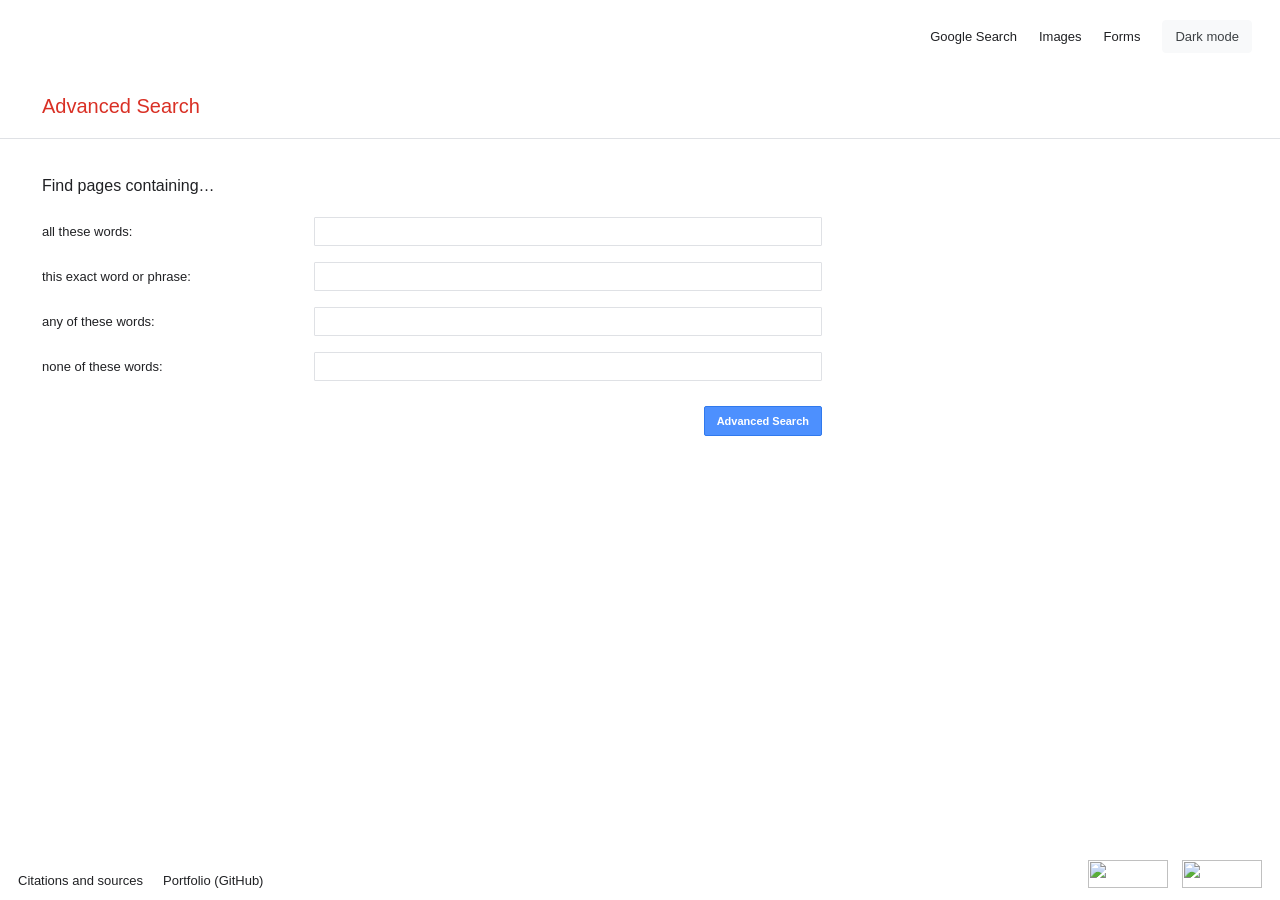
==== commit fddeedb0: "Force footer links to their screen corners Co-authored-by: Copilot <223556219+Copilot@users.noreply." ====
--- a/advanced.html
+++ b/advanced.html
@@ -4,7 +4,7 @@
         <meta charset="UTF-8">
         <meta name="viewport" content="width=device-width, initial-scale=1">
         <title>Google Advanced Search</title>
-        <link rel="stylesheet" href="style.css">
+        <link rel="stylesheet" href="style.css?v=2">
     </head>
     <body>
         <nav class="top-nav" aria-label="Search options">
--- a/style.css
+++ b/style.css
@@ -251,15 +251,10 @@
 }
 
 .site-footer {
-    align-items: center;
     background: var(--page-background);
     bottom: 0;
-    display: flex;
-    flex-wrap: wrap;
-    gap: 12px 24px;
-    justify-content: space-between;
+    height: 52px;
     left: 0;
-    padding: 12px 18px;
     position: fixed;
     right: 0;
     z-index: 1;
@@ -267,15 +262,25 @@
 
 .footer-links {
     align-items: center;
+    bottom: 12px;
     display: flex;
     flex-wrap: wrap;
     gap: 12px 20px;
+    left: 18px;
+    position: absolute;
+    right: auto;
+    text-align: left;
+    top: auto;
 }
 
 .validator-links {
+    bottom: 12px;
     display: flex;
     gap: 14px;
-    margin-left: auto;
+    position: absolute;
+    right: 18px;
+    left: auto;
+    top: auto;
 }
 
 .validator-links a {
@@ -453,11 +458,21 @@
     }
 
     .site-footer {
-        align-items: flex-end;
-        padding: 10px 12px;
+        height: 82px;
     }
 
     .footer-links {
+        bottom: 42px;
         gap: 8px 12px;
-    }
-}
+        left: 12px;
+        max-width: calc(100% - 24px);
+        right: auto;
+    }
+
+    .validator-links {
+        bottom: 7px;
+        gap: 10px;
+        right: 12px;
+        left: auto;
+    }
+}
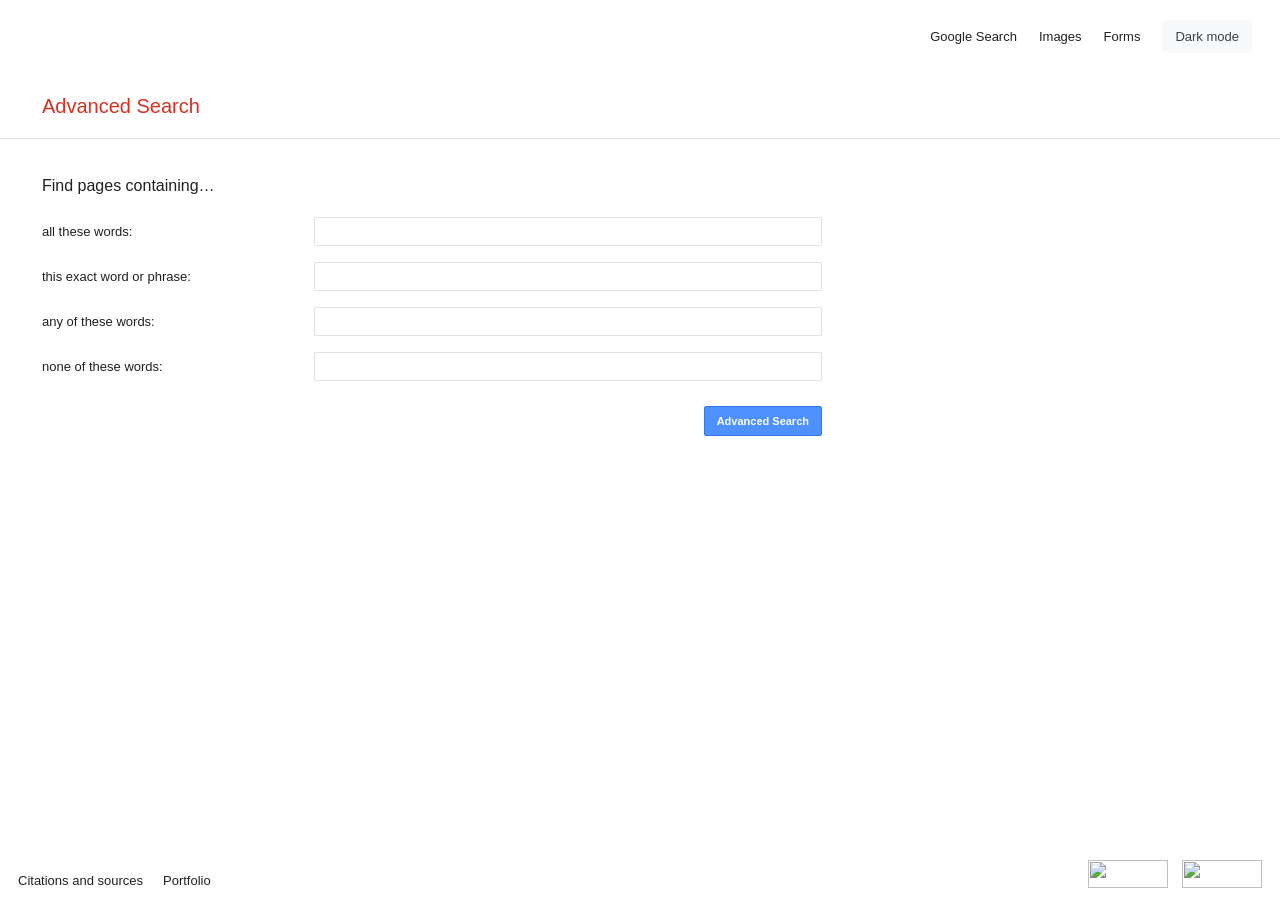
==== commit 58f8a674: "aaa" ====
--- a/advanced.html
+++ b/advanced.html
@@ -44,7 +44,7 @@
         <footer class="site-footer">
             <div class="footer-links">
                 <a href="https://github.com/Matyas6769/matyasgoogle/blob/main/citace.md">Citations and sources</a>
-                <a href="https://github.com/Matyas6769">Portfolio (GitHub)</a>
+                <a href="https://matyas6769.github.io/">Portfolio</a>
             </div>
             <nav class="validator-links" aria-label="Validators">
                 <a id="html-validator" href="https://validator.w3.org/nu/" aria-label="Validate HTML">
